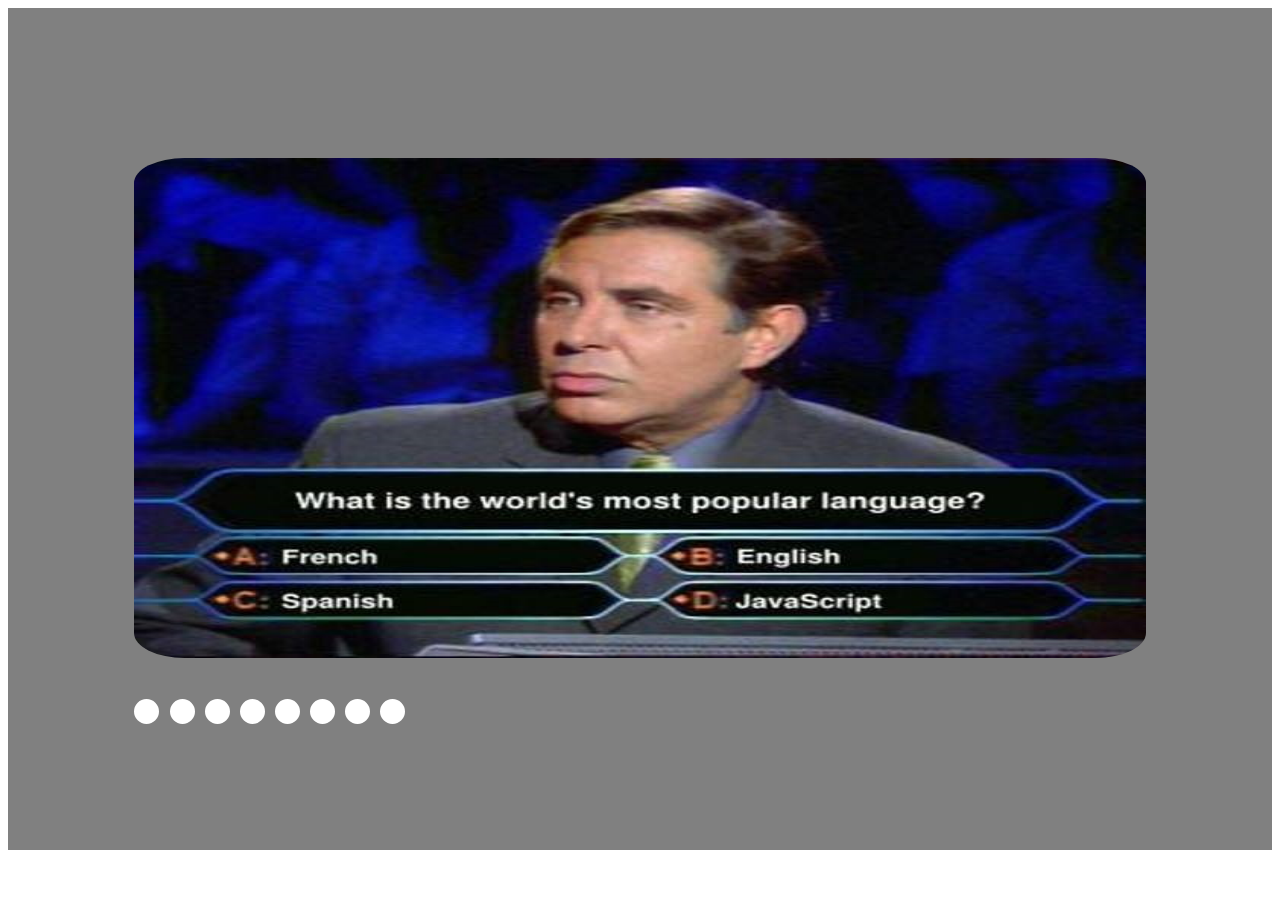
==== index.html @ 483a9853 "feat: add index.html, add style.css, implement the main idea of slide (Sat Oct 16 2021 18:55:00 GMT+" ====
<!DOCTYPE html>
<html lang="en">
<head>
  <meta charset="UTF-8">
  <meta http-equiv="X-UA-Compatible" content="IE=edge">
  <meta name="viewport" content="width=device-width, initial-scale=1.0">
  <link rel="stylesheet" href="style.css">
  <title>Document</title>
</head>
<body>
  <div class="slider">
    
        <input type="radio" class="input-bullet" id="slide1" name="bullet" checked>
        <input type="radio" class="input-bullet" id="slide2"  name="bullet" >
        <input type="radio" class="input-bullet" id="slide3"  name="bullet" >
        <input type="radio" class="input-bullet" id="slide4"  name="bullet" >
        <input type="radio" class="input-bullet" id="slide5"  name="bullet" >
        <input type="radio" class="input-bullet" id="slide6"  name="bullet" >
        <input type="radio" class="input-bullet" id="slide7"  name="bullet" >
        <input type="radio" class="input-bullet" id="slide8"  name="bullet" >      
    
    <div class="text"></div>
    <div class="slide_wrapper">
      <div class="slide_container">
        <img class="slide slide-1" src="assets/Slide-1.jpg" alt="">
        <img class="slide slide-2" src="assets/Slide-2.jpg" alt="">
        <img class="slide slide-3" src="assets/Slide-3.jpg" alt="">
        <img class="slide slide-4" src="assets/Slide-4.gif" alt="">
        <img class="slide slide-5" src="assets/Slide-5.jpg" alt="">
        <img class="slide slide-6" src="assets/Slide-6.gif" alt="">
        <img class="slide slide-7" src="assets/Slide-7.jpg" alt="">
        <img class="slide slide-8" src="assets/Slide-8.jpg" alt="">
      </div>
    </div>
    
    <div class="controls">
      <label class="label-bullet" for="slide1"></label>
      <label class="label-bullet" for="slide2"></label>
      <label class="label-bullet" for="slide3"></label>
      <label class="label-bullet" for="slide4"></label>
      <label class="label-bullet" for="slide5"></label>
      <label class="label-bullet" for="slide6"></label>
      <label class="label-bullet" for="slide7"></label>
      <label class="label-bullet" for="slide8"></label>
    </div>
  </div>
</body>
</html>
---- style.css ----
.slider {
  box-sizing: border-box;
  display: flex;
  position: relative;
  flex-direction: column;
  background-color: grey;
  overflow: hidden;
  width: 100%;
  padding: 10%;
  font-size: 10px;
}

.controls {
  display: flex;
  column-gap: 2%;
  order: 2;
  width: 50%;
}

.label-bullet {
  display: block;
  width: 1.5em;
  height: 1.5em;
  border-radius: 50%;
  border: 0.5em solid #fff;
  background-color: #fff;
}

.slide_wrapper {
  width: 100%;
  position: relative;
  overflow: hidden;
  margin-bottom: 4%;
  font-size: 0;
  border-radius: 5%;
}

.input-bullet {
  width: 0;
  height: 0;
}

.slide_container {
  width: 1000%;
  transition: transform 1s ease-in-out;
}

.slide {
  width: 10%;
  height: 500px;
  order: 1;
}

.text {
  order: 3;
}

#slide1:checked ~ .slide_wrapper .slide_container {
  transform: translate(0);
}

#slide2:checked ~ .slide_wrapper .slide_container {
  transform: translate(-10%);
}

#slide3:checked ~ .slide_wrapper .slide_container {
  transform: translate(-20%);
}
#slide4:checked ~ .slide_wrapper .slide_container {
  transform: translate(-30%);
}
#slide5:checked ~ .slide_wrapper .slide_container {
  transform: translate(-40%);
}
#slide6:checked ~ .slide_wrapper .slide_container {
  transform: translate(-50%);
}
#slide7:checked ~ .slide_wrapper .slide_container {
  transform: translate(-60%);
}
#slide8:checked ~ .slide_wrapper .slide_container {
  transform: translate(-70%);
}
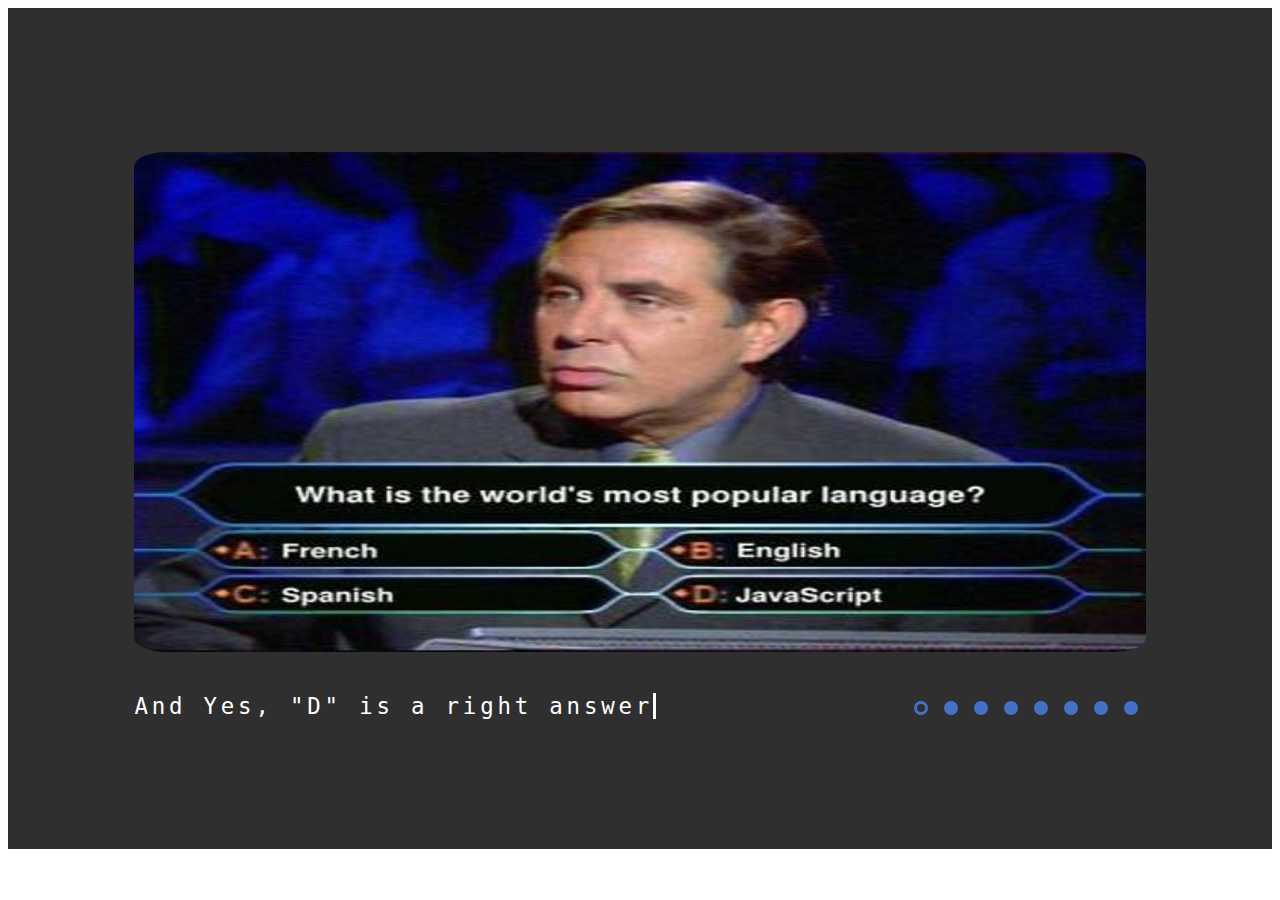
==== commit 4d5dbfc8: "feat: add texts (Sat Oct 16 20:23:15     2021)" ====
--- a/index.html
+++ b/index.html
@@ -19,7 +19,7 @@
         <input type="radio" class="input-bullet" id="slide7"  name="bullet" >
         <input type="radio" class="input-bullet" id="slide8"  name="bullet" >      
     
-    <div class="text"></div>
+
     <div class="slide_wrapper">
       <div class="slide_container">
         <img class="slide slide-1" src="assets/Slide-1.jpg" alt="">
@@ -32,17 +32,46 @@
         <img class="slide slide-8" src="assets/Slide-8.jpg" alt="">
       </div>
     </div>
+    <div class="panel">
+      <div class="controls">
+        <label class="label-bullet" for="slide1">
+          <div class="bullet bullet-1"></div>
+        </label>
+        <label class="label-bullet" for="slide2">
+          <div class="bullet bullet-2"></div>
+        </label>
+        <label class="label-bullet" for="slide3">
+          <div class="bullet bullet-3"></div>
+        </label>
+        <label class="label-bullet" for="slide4">
+          <div class="bullet bullet-4"></div>
+        </label>
+        <label class="label-bullet" for="slide5">
+          <div class="bullet bullet-5"></div>
+        </label>
+        <label class="label-bullet" for="slide6">
+          <div class="bullet bullet-6"></div>
+        </label>
+        <label class="label-bullet" for="slide7">
+          <div class="bullet bullet-7"></div>
+        </label>
+        <label class="label-bullet" for="slide8">
+          <div class="bullet bullet-8"></div>
+        </label>
+      </div>
+      <div class="description">
+        <p class="text text-1">And Yes, "D" is a right answer</p>
+        <p class="text text-2">JavaScript is weird</p>
+        <p class="text text-3">Variable is constant</p>
+        <p class="text text-4">Think twice before delete</p>
+        <p class="text text-5">Every bar on Friday</p>
+        <p class="text text-6">Testing my JavaScript</p>
+        <p class="text text-7">New project is fun</p>
+        <p class="text text-8">That's why I am in RSSchool</p>
+      </div>
+    </div>
     
-    <div class="controls">
-      <label class="label-bullet" for="slide1"></label>
-      <label class="label-bullet" for="slide2"></label>
-      <label class="label-bullet" for="slide3"></label>
-      <label class="label-bullet" for="slide4"></label>
-      <label class="label-bullet" for="slide5"></label>
-      <label class="label-bullet" for="slide6"></label>
-      <label class="label-bullet" for="slide7"></label>
-      <label class="label-bullet" for="slide8"></label>
-    </div>
+
   </div>
 </body>
 </html>--- a/style.css
+++ b/style.css
@@ -1,29 +1,41 @@
 .slider {
   box-sizing: border-box;
-  display: flex;
   position: relative;
   flex-direction: column;
-  background-color: grey;
+  background-color: rgb(47, 47, 47);
   overflow: hidden;
   width: 100%;
   padding: 10%;
-  font-size: 10px;
+  font-size: 16px;
+}
+
+.panel {
+  display: flex;
+  order: 2;
+  justify-content: space-between;
 }
 
 .controls {
   display: flex;
-  column-gap: 2%;
   order: 2;
-  width: 50%;
+}
+
+.bullet {
+  width: 0.5em;
+  height: 0.5em;
+  border-radius: 50%;
+  background-color: rgb(68, 113, 197);
+  border: 0.2em solid rgb(68, 113, 197);
 }
 
 .label-bullet {
+  padding: 0.5em;
   display: block;
-  width: 1.5em;
-  height: 1.5em;
-  border-radius: 50%;
-  border: 0.5em solid #fff;
-  background-color: #fff;
+}
+
+.label-bullet:hover .bullet {
+  background-color: white;
+  border-color: white;
 }
 
 .slide_wrapper {
@@ -32,7 +44,7 @@
   overflow: hidden;
   margin-bottom: 4%;
   font-size: 0;
-  border-radius: 5%;
+  border-radius: 3%;
 }
 
 .input-bullet {
@@ -51,18 +63,29 @@
   order: 1;
 }
 
+.description {
+  order: 1;
+  font-size: 1.4em;
+  color: #fff;
+  font-family: monospace;
+}
+
 .text {
-  order: 3;
+  display: none;
+  overflow: hidden;
+  border-right: 0.17em solid #fff;
+  white-space: nowrap;
+  margin: 0 auto;
+  letter-spacing: 0.17em;
+  animation: typing 1s steps(30, end), blink-caret 0.7s step-end infinite;
 }
 
 #slide1:checked ~ .slide_wrapper .slide_container {
   transform: translate(0);
 }
-
 #slide2:checked ~ .slide_wrapper .slide_container {
   transform: translate(-10%);
 }
-
 #slide3:checked ~ .slide_wrapper .slide_container {
   transform: translate(-20%);
 }
@@ -81,3 +104,73 @@
 #slide8:checked ~ .slide_wrapper .slide_container {
   transform: translate(-70%);
 }
+
+#slide1:checked ~ .panel .bullet-1 {
+  background-color: transparent;
+}
+#slide2:checked ~ .panel .bullet-2 {
+  background-color: transparent;
+}
+#slide3:checked ~ .panel .bullet-3 {
+  background-color: transparent;
+}
+#slide4:checked ~ .panel .bullet-4 {
+  background-color: transparent;
+}
+#slide5:checked ~ .panel .bullet-5 {
+  background-color: transparent;
+}
+#slide6:checked ~ .panel .bullet-6 {
+  background-color: transparent;
+}
+#slide7:checked ~ .panel .bullet-7 {
+  background-color: transparent;
+}
+#slide8:checked ~ .panel .bullet-8 {
+  background-color: transparent;
+}
+
+#slide1:checked ~ .panel .text-1 {
+  display: block;
+}
+
+#slide2:checked ~ .panel .text-2 {
+  display: block;
+}
+#slide3:checked ~ .panel .text-3 {
+  display: block;
+}
+#slide4:checked ~ .panel .text-4 {
+  display: block;
+}
+#slide5:checked ~ .panel .text-5 {
+  display: block;
+}
+#slide6:checked ~ .panel .text-6 {
+  display: block;
+}
+#slide7:checked ~ .panel .text-7 {
+  display: block;
+}
+#slide8:checked ~ .panel .text-8 {
+  display: block;
+}
+
+@keyframes typing {
+  from {
+    width: 0;
+  }
+  to {
+    width: 100%;
+  }
+}
+
+@keyframes blink-caret {
+  from,
+  to {
+    border-color: transparent;
+  }
+  50% {
+    border-color: fff;
+  }
+}
